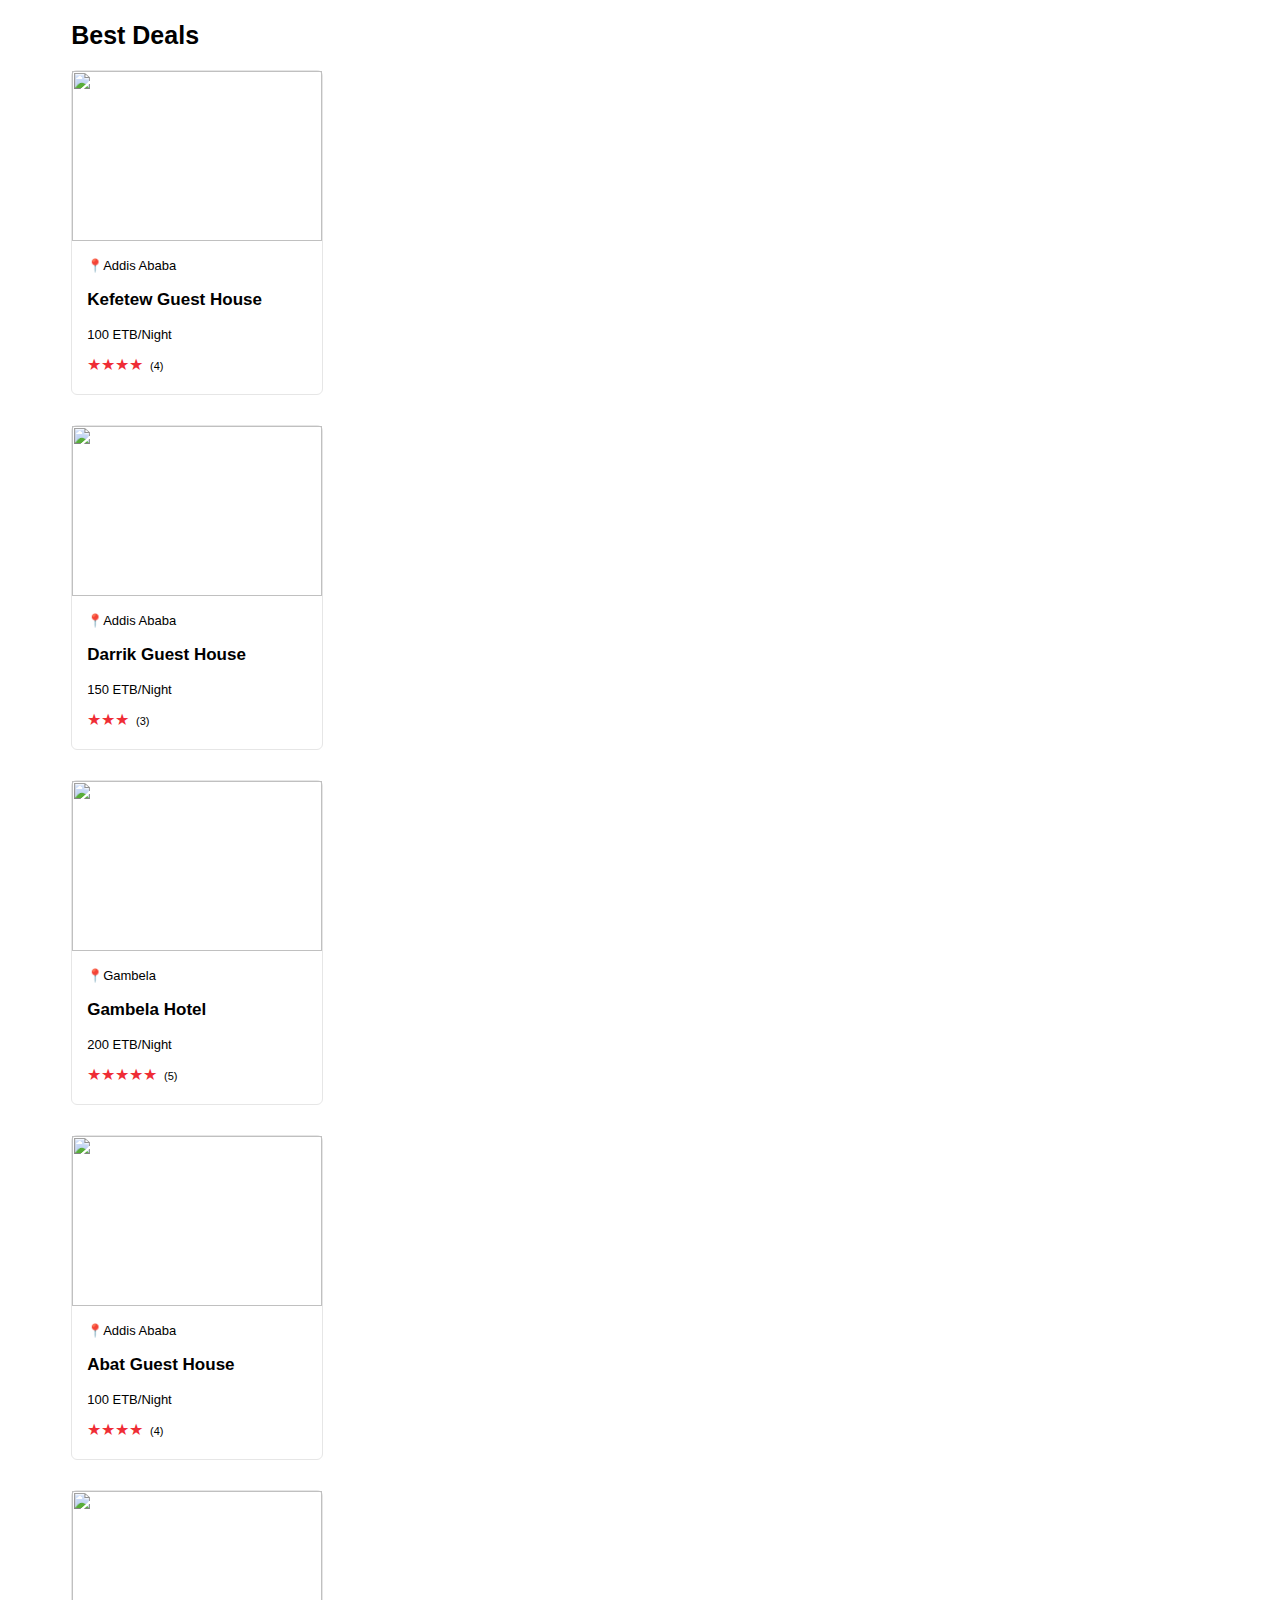
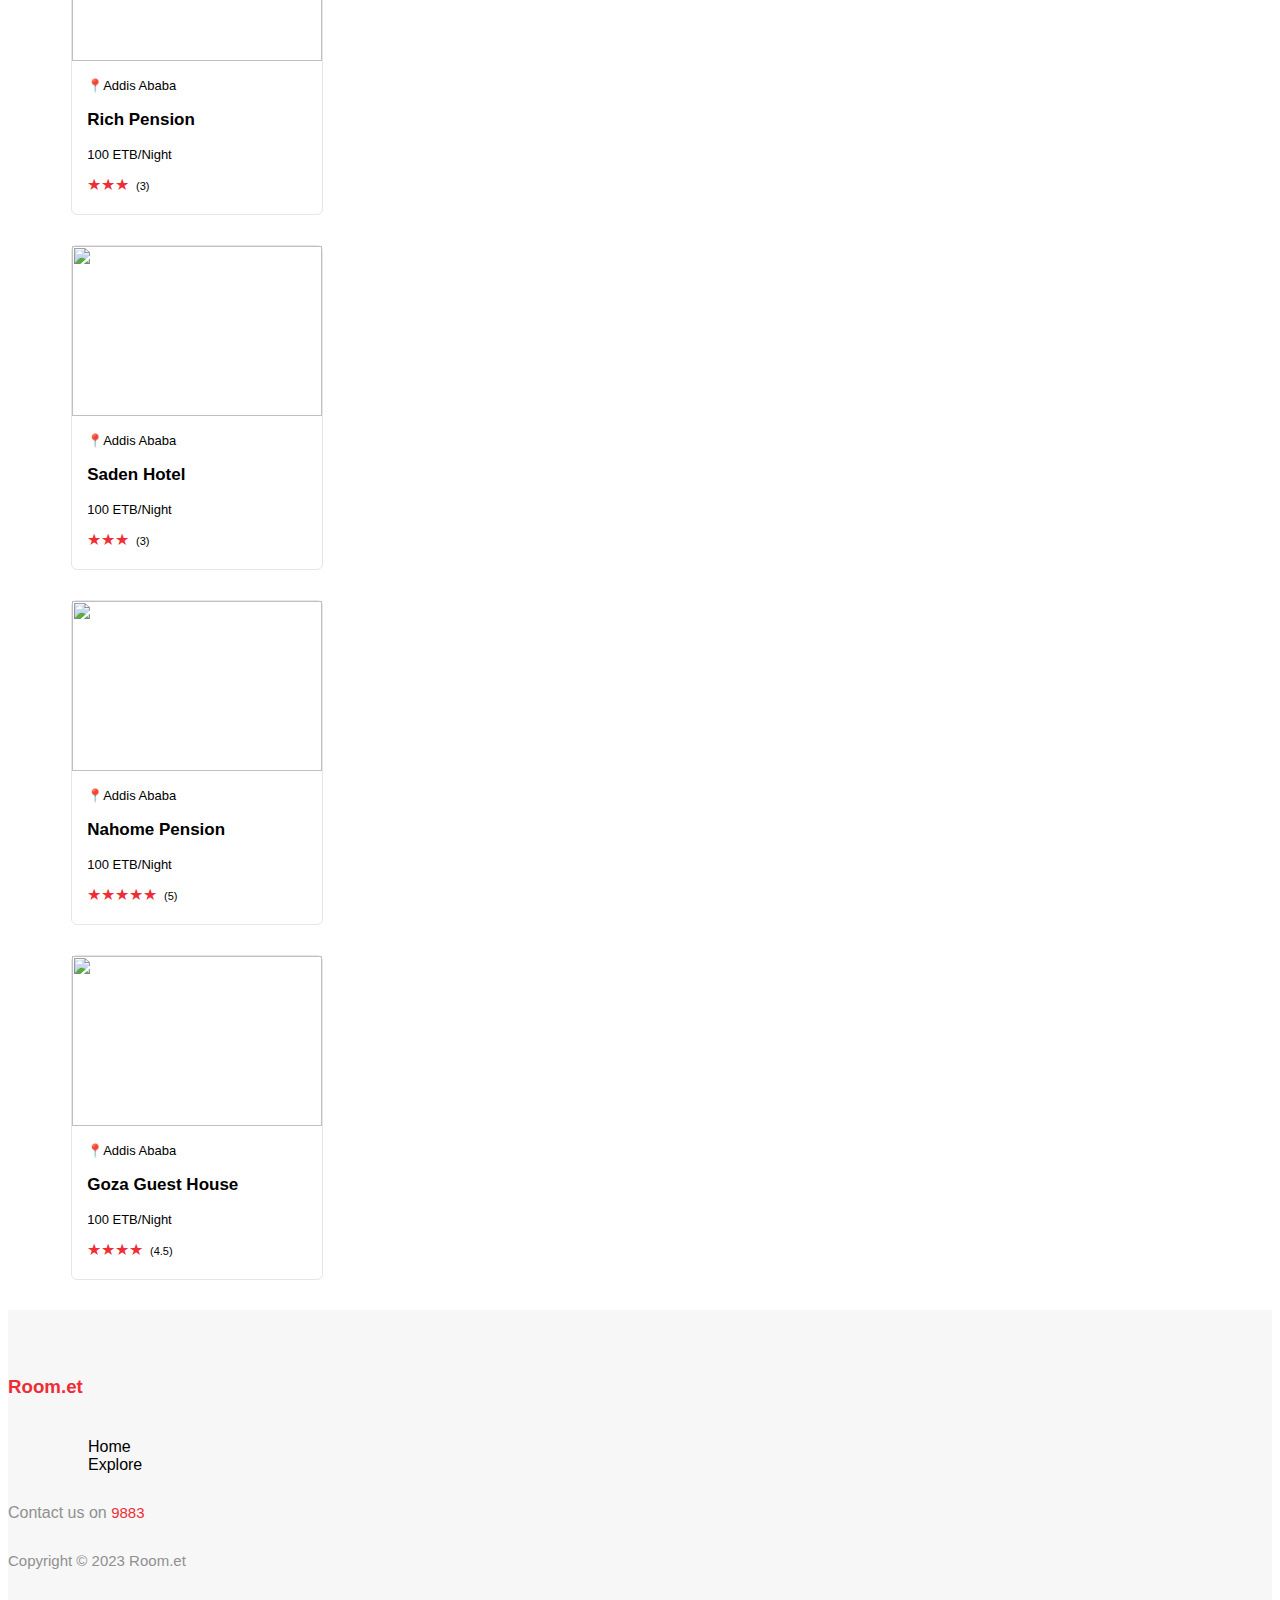
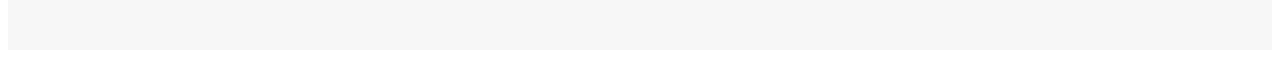
==== index.html @ d90043e8 "First Commit" ====
<!DOCTYPE html>
<html lang="en">
<head>
    <link rel="icon" href="/img/favicon.png" type="image/png" sizes="16x16">
    <meta charset="UTF-8">
    <meta http-equiv="X-UA-Compatible" content="IE=edge">
    <meta name="viewport" content="width=device-width, initial-scale=1.0">
    <title>Room.et</title>
    <link rel="stylesheet" href="../../css/main.css">
    <link rel="stylesheet" href="style.css">
</head>
<body>
    <!-- <div class="main">
        <div class="navbar flex">

        </div>
    </div>

    <main>
        <h2>Welcome to room.et!</h2>
        <p>This is a website where you can find information about rooms in Ethiopia.</p>
        <p>You can search for rooms by location, price, and other criteria.</p>
        <p>Once you've found a room that you're interested in, you can contact the owner to book it.</p>
        <p>We hope you enjoy using room.et!</p>
      </main> -->

      <section>
        <p>Best Deals</p>
        <div class="grid row-2 col-5" id="rooms">
            <!-- <div class="room">
                <div class="room-img">
                    <img src="https://roomet.fra1.digitaloceanspaces.com/4aaf060627a4d9bf8dcdd034a662d891" width="250" height="170">
                </div>
                <div class="room-data">
                    <p>📍ፊጋ አካባቢ ፣ አዲስ አበባ</p>
                    <p><b>Lake View Room</b></p>
                    <p>2060 ETB/Night</p>
                        <div class="rating">
                            <span>⭐</span>
                            <span>⭐</span>
                            <span>⭐</span>
                            <span>⭐</span>
                            <span>⭐</span>
                        </div>
                </div>
            </div>

            <div class="room">
                <div class="room-img">
                    <img src="img/10.jpg" width="250" height="170">
                </div>
                <div class="room-data">
                    <p>📍ፊጋ አካባቢ ፣ አዲስ አበባ</p>
                    <p><b>Lake View Room</b></p>
                    <p>2060 ETB/Night</p>
                        <div class="rating">
                            <span>⭐</span>
                            <span>⭐</span>
                            <span>⭐</span>
                            <span>⭐</span>
                            <span>⭐</span>
                        </div>
                </div>
            </div>
            <div class="room">
                <div class="room-img">
                    <img src="https://roomet.fra1.digitaloceanspaces.com/4aaf060627a4d9bf8dcdd034a662d891" width="250" height="170">
                </div>
                <div class="room-data">
                    <p>📍ፊጋ አካባቢ ፣ አዲስ አበባ</p>
                    <p><b>Lake View Room</b></p>
                    <p>2060 ETB/Night</p>
                        <div class="rating">
                            <span>⭐</span>
                            <span>⭐</span>
                            <span>⭐</span>
                            <span>⭐</span>
                            <span>⭐</span>
                        </div>
                </div>
            </div>

            <div class="room">
                <div class="room-img">
                    <img src="img/10.jpg" width="250" height="170">
                </div>
                <div class="room-data">
                    <p>📍ፊጋ አካባቢ ፣ አዲስ አበባ</p>
                    <p><b>Lake View Room</b></p>
                    <p>2060 ETB/Night</p>
                        <div class="rating">
                            <span>⭐</span>
                            <span>⭐</span>
                            <span>⭐</span>
                            <span>⭐</span>
                            <span>⭐</span>
                        </div>
                </div>
            </div>
            <div class="room">
                <div class="room-img">
                    <img src="https://roomet.fra1.digitaloceanspaces.com/4aaf060627a4d9bf8dcdd034a662d891" width="250" height="170">
                </div>
                <div class="room-data">
                    <p>📍ፊጋ አካባቢ ፣ አዲስ አበባ</p>
                    <p><b>Lake View Room</b></p>
                    <p>2060 ETB/Night</p>
                        <div class="rating">
                            <span>⭐</span>
                            <span>⭐</span>
                            <span>⭐</span>
                            <span>⭐</span>
                            <span>⭐</span>
                        </div>
                </div>
            </div>

            <div class="room">
                <div class="room-img">
                    <img src="img/10.jpg" width="250" height="170">
                </div>
                <div class="room-data">
                    <p>📍ፊጋ አካባቢ ፣ አዲስ አበባ</p>
                    <p><b>Lake View Room</b></p>
                    <p>2060 ETB/Night</p>
                        <div class="rating">
                            <span>⭐</span>
                            <span>⭐</span>
                            <span>⭐</span>
                            <span>⭐</span>
                            <span>⭐</span>
                        </div>
                </div>
            </div>
 -->
        </div>
    </section>

    <footer class="flex flex-center flex-row">
        <h3>Room.et</h3>
        <ul class="flex">
            <li>Home</li>
            <li>Explore</li>
        </ul>
        <p>Contact us on <span>9883</span></p> 
        <p>Copyright &copy; 2023 Room.et</p>
    </footer>

    <script src="main.js"></script>
    
</body>
</html>
---- style.css ----
:root {
    --color-theme : rgb(239, 45, 53);
    font-family: Lato, sans-serif;
}
/* Best Deals Section  */
section {
    margin: 0% 5% 0% 5%;
}
section > :nth-child(1) {
    font-size: 25px;
    line-height: 30px;
    font-weight: 700;
    margin: 20px 0 20px 0;
}
section > :nth-child(2) > .room {
    border: 1px solid #e6e6e6;
    /* border-width: 0px 1px 1px; */
    border-radius: 6px;
    width: fit-content;
    margin-bottom: 30px;
    padding-bottom: 20px;
}
.room-data {
    padding-left: 15px;
}
.room-data > :nth-child(1), .room-data > :nth-child(3) {
    font-size: 13px;
}
.room-data > :nth-child(2) {
    font-size: 17px;
}
.room-data > :nth-child(4) > :nth-child(1) {
    color: var(--color-theme);
}
.room-data > :nth-child(4) > :nth-child(2) {
    font-size: 11px;
    margin-left: 1%;
}
/* Footer Sectopm */
footer {
    background-color: #f7f7f7;
    padding: 47px 0px 66px 0px;
}
footer > :nth-child(1) {
    color : var(--color-theme);
}
footer > :nth-child(2) {
    margin-top: 40px;   
}
footer > :nth-child(2) {
    list-style: none;
}
footer > :nth-child(2) > li {
    margin-left: 40px;
    margin-right: 40px;
}
footer > :nth-child(3) {
    color : #909090;
    margin-top: 30px;
}
footer > :nth-child(3) > span {
    color: var(--color-theme);
    font-size: 15px;
}
footer > :nth-child(4) {
    color : #909090;
    margin-top: 30px;
    font-size: 15px;
}
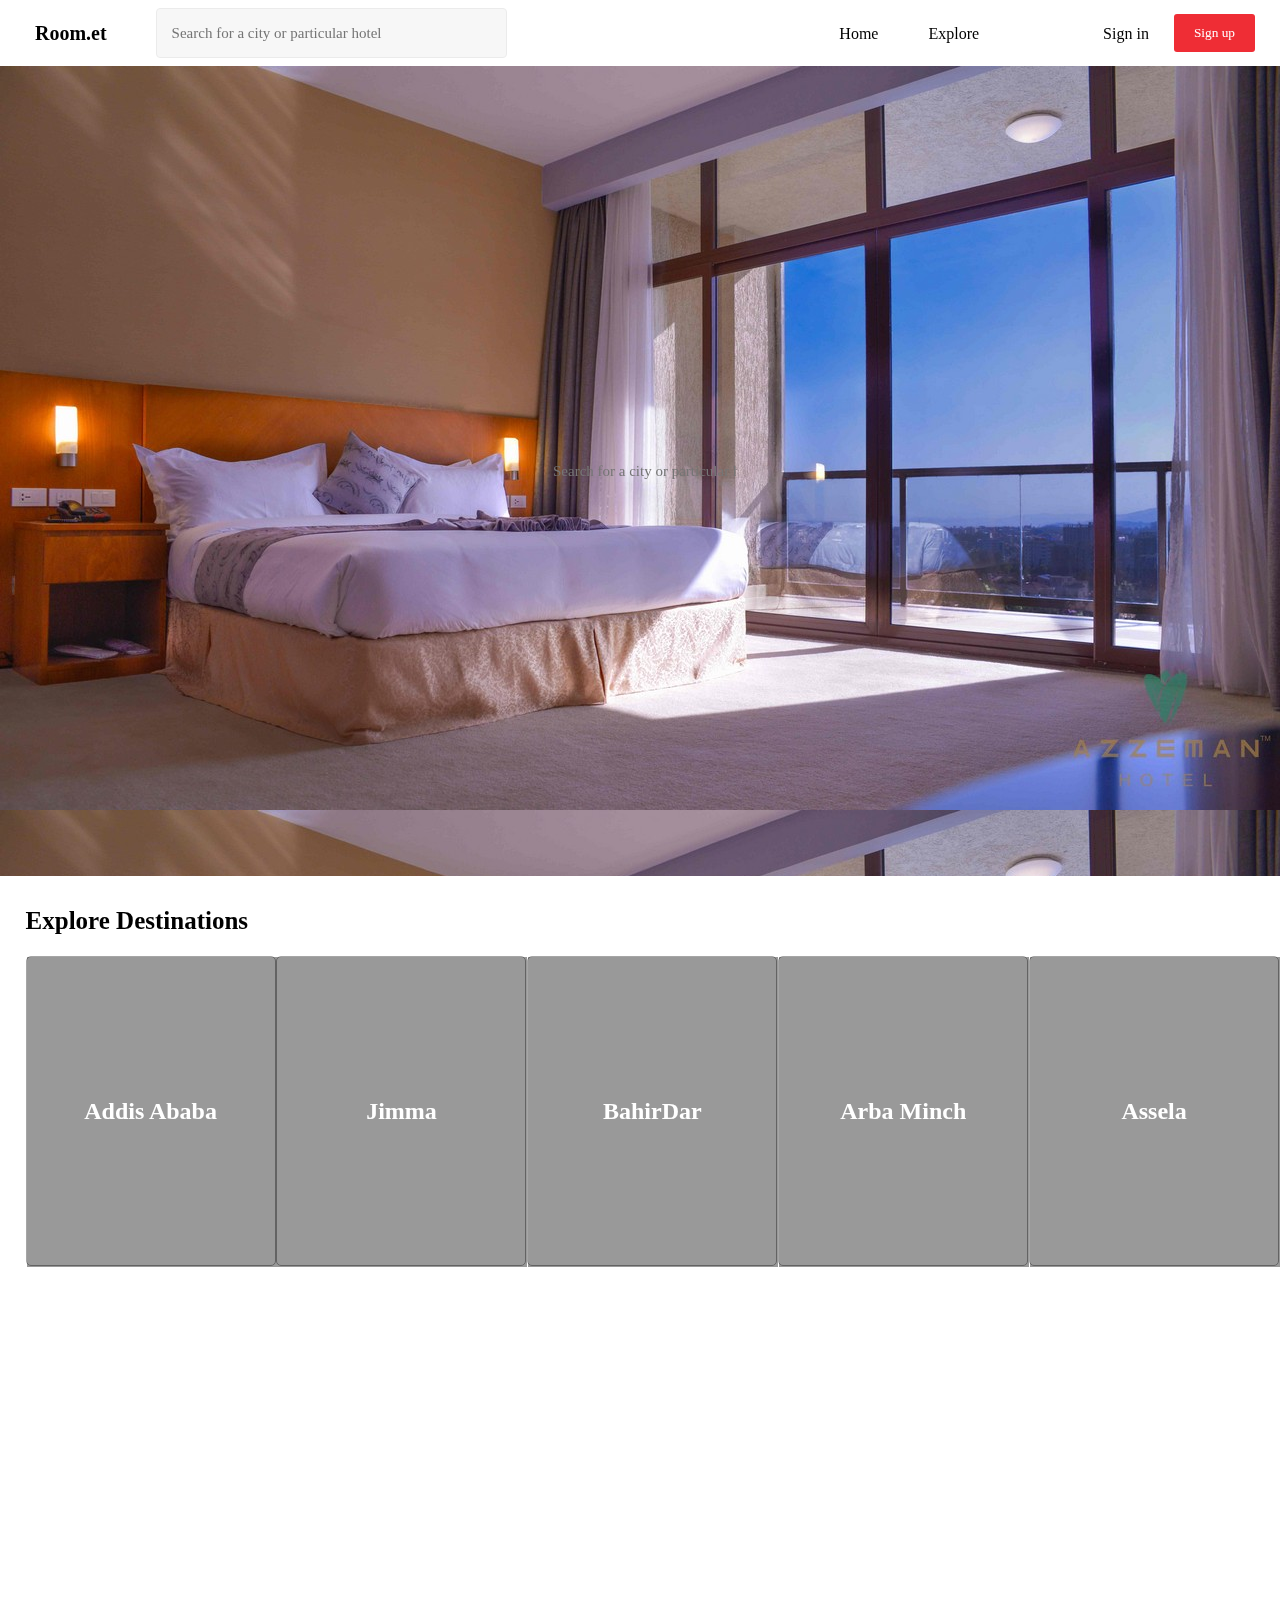
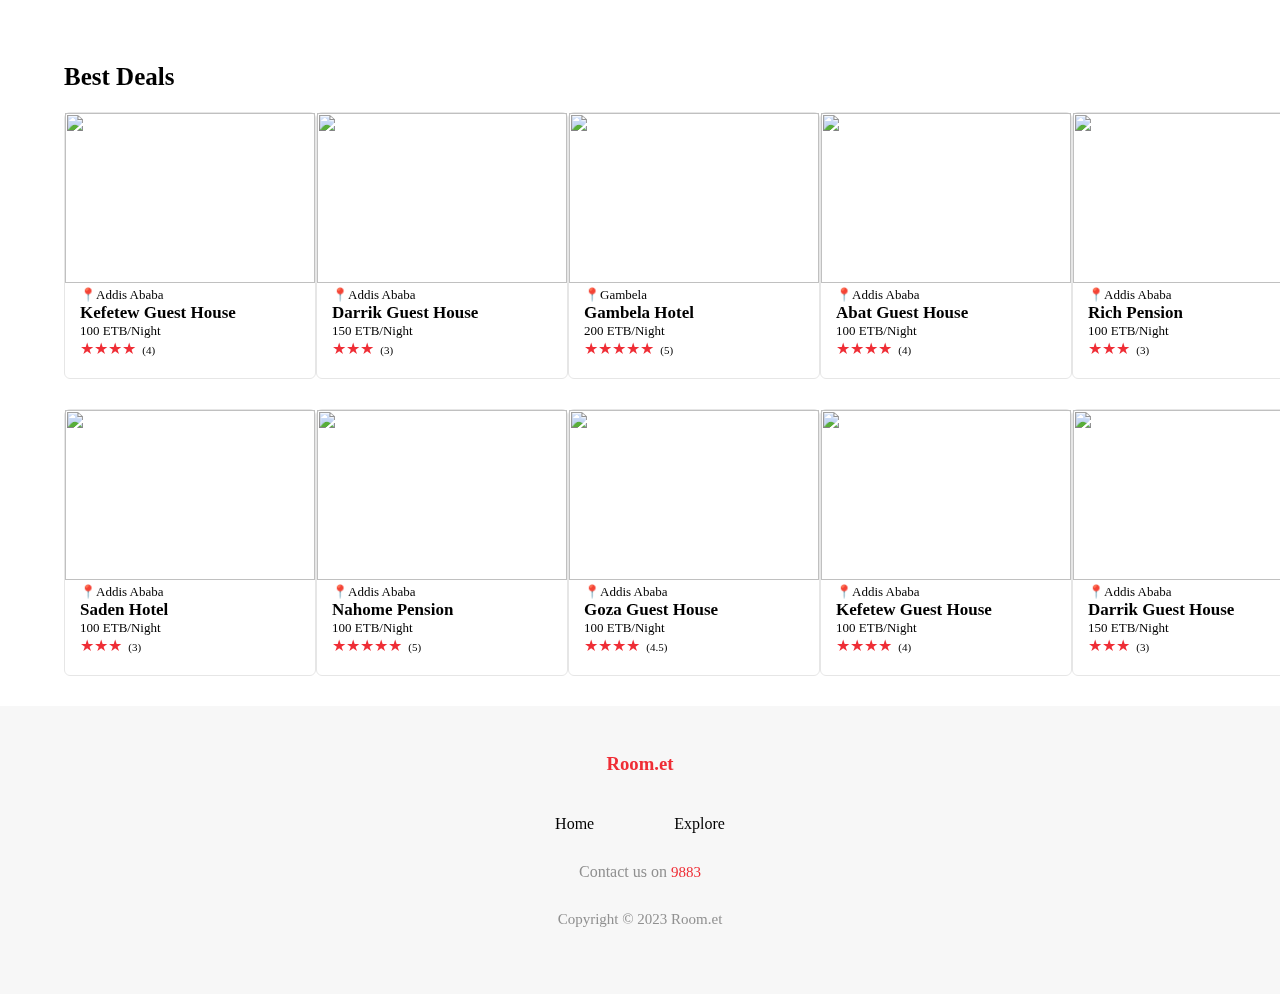
==== commit 15fc8237: "Latest Commit" ====
--- a/index.html
+++ b/index.html
@@ -6,133 +6,31 @@
     <meta http-equiv="X-UA-Compatible" content="IE=edge">
     <meta name="viewport" content="width=device-width, initial-scale=1.0">
     <title>Room.et</title>
-    <link rel="stylesheet" href="../../css/main.css">
-    <link rel="stylesheet" href="style.css">
+    <link rel="stylesheet" href="css/main.css">
+    <link rel="stylesheet" href="css/style.css">
 </head>
 <body>
-    <!-- <div class="main">
-        <div class="navbar flex">
+    <header id="navbar">
+
+    </header>
+
+    <main id="home">
+        <input type="text" placeholder="Search for a city or particular hotel">
+      </main>
+
+    <section id="explore-des">
+        <p>Explore Destinations</p>
+        <div class="grid row-2 col-5" id="destinations">
+            <!-- Destinations are printed here -->
 
         </div>
-    </div>
+    </section>
 
-    <main>
-        <h2>Welcome to room.et!</h2>
-        <p>This is a website where you can find information about rooms in Ethiopia.</p>
-        <p>You can search for rooms by location, price, and other criteria.</p>
-        <p>Once you've found a room that you're interested in, you can contact the owner to book it.</p>
-        <p>We hope you enjoy using room.et!</p>
-      </main> -->
-
-      <section>
+    <section id="best-deals">
         <p>Best Deals</p>
         <div class="grid row-2 col-5" id="rooms">
-            <!-- <div class="room">
-                <div class="room-img">
-                    <img src="https://roomet.fra1.digitaloceanspaces.com/4aaf060627a4d9bf8dcdd034a662d891" width="250" height="170">
-                </div>
-                <div class="room-data">
-                    <p>📍ፊጋ አካባቢ ፣ አዲስ አበባ</p>
-                    <p><b>Lake View Room</b></p>
-                    <p>2060 ETB/Night</p>
-                        <div class="rating">
-                            <span>⭐</span>
-                            <span>⭐</span>
-                            <span>⭐</span>
-                            <span>⭐</span>
-                            <span>⭐</span>
-                        </div>
-                </div>
-            </div>
+            <!-- Rooms are printed here -->
 
-            <div class="room">
-                <div class="room-img">
-                    <img src="img/10.jpg" width="250" height="170">
-                </div>
-                <div class="room-data">
-                    <p>📍ፊጋ አካባቢ ፣ አዲስ አበባ</p>
-                    <p><b>Lake View Room</b></p>
-                    <p>2060 ETB/Night</p>
-                        <div class="rating">
-                            <span>⭐</span>
-                            <span>⭐</span>
-                            <span>⭐</span>
-                            <span>⭐</span>
-                            <span>⭐</span>
-                        </div>
-                </div>
-            </div>
-            <div class="room">
-                <div class="room-img">
-                    <img src="https://roomet.fra1.digitaloceanspaces.com/4aaf060627a4d9bf8dcdd034a662d891" width="250" height="170">
-                </div>
-                <div class="room-data">
-                    <p>📍ፊጋ አካባቢ ፣ አዲስ አበባ</p>
-                    <p><b>Lake View Room</b></p>
-                    <p>2060 ETB/Night</p>
-                        <div class="rating">
-                            <span>⭐</span>
-                            <span>⭐</span>
-                            <span>⭐</span>
-                            <span>⭐</span>
-                            <span>⭐</span>
-                        </div>
-                </div>
-            </div>
-
-            <div class="room">
-                <div class="room-img">
-                    <img src="img/10.jpg" width="250" height="170">
-                </div>
-                <div class="room-data">
-                    <p>📍ፊጋ አካባቢ ፣ አዲስ አበባ</p>
-                    <p><b>Lake View Room</b></p>
-                    <p>2060 ETB/Night</p>
-                        <div class="rating">
-                            <span>⭐</span>
-                            <span>⭐</span>
-                            <span>⭐</span>
-                            <span>⭐</span>
-                            <span>⭐</span>
-                        </div>
-                </div>
-            </div>
-            <div class="room">
-                <div class="room-img">
-                    <img src="https://roomet.fra1.digitaloceanspaces.com/4aaf060627a4d9bf8dcdd034a662d891" width="250" height="170">
-                </div>
-                <div class="room-data">
-                    <p>📍ፊጋ አካባቢ ፣ አዲስ አበባ</p>
-                    <p><b>Lake View Room</b></p>
-                    <p>2060 ETB/Night</p>
-                        <div class="rating">
-                            <span>⭐</span>
-                            <span>⭐</span>
-                            <span>⭐</span>
-                            <span>⭐</span>
-                            <span>⭐</span>
-                        </div>
-                </div>
-            </div>
-
-            <div class="room">
-                <div class="room-img">
-                    <img src="img/10.jpg" width="250" height="170">
-                </div>
-                <div class="room-data">
-                    <p>📍ፊጋ አካባቢ ፣ አዲስ አበባ</p>
-                    <p><b>Lake View Room</b></p>
-                    <p>2060 ETB/Night</p>
-                        <div class="rating">
-                            <span>⭐</span>
-                            <span>⭐</span>
-                            <span>⭐</span>
-                            <span>⭐</span>
-                            <span>⭐</span>
-                        </div>
-                </div>
-            </div>
- -->
         </div>
     </section>
 
@@ -146,7 +44,58 @@
         <p>Copyright &copy; 2023 Room.et</p>
     </footer>
 
-    <script src="main.js"></script>
+    <script src="js/main.js"></script>
+    <script>
+        // get the div with id of destinations
+        const destinationsDiv = document.getElementById("destinations");
+
+        // print the destinations
+        destinations.forEach((destination) => {
+        destinationsDiv.innerHTML += `
+            <div class="destination" style="background-image: url(${destination.image})">
+                <div class="overlay"></div>
+                <h2>${destination.name}</h2>
+            </div>`
+        })
+
+        // get the div with id of rooms
+        const roomsDiv = document.getElementById("rooms");
+
+        // print the rooms
+        rooms.forEach((room) => {
+        roomsDiv.innerHTML += `
+        <div class="room">
+            <div class="room-img">
+                <img src="${room.image}" width="250" height="170" class="img-fit">
+            </div>
+            <div class="room-data">
+                <p>📍${room.location}</p>
+                <p><b>${room.name}</b></p>
+                <p>${room.price} ETB/Night</p>
+                    <div class="rating">
+                        <span>${"★".repeat(room.rating)}</span>
+                        <span>(${room.rating})</span>
+                        </div>
+            </div>
+        </div>`
+
+        // append the room to the rooms div
+        // roomsDiv.appendChild(roomsDiv);
+        })
+
+// scroll change navbar color
+window.addEventListener("scroll", () => {
+        if (window.scrollY > 600) {
+            navbar.style.backgroundColor = "white";
+            navbar.style.color = "red";
+        }
+        else {
+            navbar.style.backgroundColor = "transparent";
+            navbar.style.color = "white";
+            navbar.style.position = "fixed";
+        }
+    })
+    </script>
     
 </body>
-</html>+</html>
--- a/css/main.css
+++ b/css/main.css
@@ -0,0 +1,253 @@
+:root {
+    --color-blue: #063970;
+    --color-black: #121212;
+    --color-white: #FFFFFF;
+    --color-red: #dc3545;
+    --color-green: #28a745;
+    --transition-100: 100ms ease-in-out; 
+    --transition-200: 200ms ease-in-out; 
+    --transition-300: 300ms ease-in-out; 
+    --rotate-360: rotate(360deg);
+}
+* {
+    margin: 0;
+    padding: 0;
+    box-sizing: border-box;
+    font-family: Poppins;
+}
+a, a:link, a:visited, a:active {
+    text-decoration: none;
+    color: inherit;
+}
+/* h1, h2, h3, h4, h5, h6 {
+    padding: 10px;
+} */
+/* Text Align  */
+.center {
+    text-align: center;
+}
+.right {
+    text-align: right;
+}
+.left {
+    text-align: left;
+}
+/* Display Flex */
+.flex {
+    display: flex;
+    align-items: center;
+}
+.flex-start {
+    justify-content: start;
+}
+.flex-center {
+    justify-content: center;
+}
+.flex-end {
+    justify-content: end;
+}
+.flex-space-even {
+    justify-content: space-between;
+}
+.flex-row {
+    flex-direction: column;
+}
+.flex-wrap {
+    flex-wrap: wrap;
+}
+/* Display Grid  */
+.grid {
+    display: grid;
+    word-wrap: break-word;
+}
+.grid-center {
+    justify-content: center;
+}
+.col-2 {
+    grid-template-columns: repeat(2,1fr);
+}
+.col-3 {
+    grid-template-columns: repeat(3,1fr);
+}
+.col-4 {
+    grid-template-columns: repeat(4,1fr);
+}
+.col-5 {
+    grid-template-columns: repeat(5,1fr);
+}
+.row-2 {
+    grid-template-rows: repeat(2, 1fr);
+}
+.row-3 {
+    grid-template-rows: repeat(3, 1fr);
+}
+.row-4 {
+    grid-template-rows: repeat(4, 1fr);
+}
+.col-span-2 {
+    grid-column: span 2;
+}
+.col-span-3 {
+    grid-column: span 3;
+}
+.col-span-4 {
+    grid-column: span 4;
+}
+.col-span-5 {
+    grid-column: span 5;
+}
+.row-span-2 {
+    grid-row: span 2;
+}
+.row-span-3 {
+    grid-row: span 3;
+}
+.row-span-4 {
+    grid-row: span 4;
+}
+.row-span-5 {
+    grid-row: span 5;
+}
+/* Button Styles */
+.btn {
+    border: 1px solid;
+    /* border-color: inherit; */
+    padding: 0.4rem 1.2rem;
+    margin: 0.5rem;
+    font-weight: 500;
+}
+.btn-s {
+    font-size: 0.8rem;
+    padding: 0.3rem 0.9rem;
+}
+.btn-l {
+    font-size: 1.1rem;
+    padding: 0.6rem 1.4rem;
+}
+.btn-block {
+   width: 100%;
+}
+.btn:hover {
+    border-color: inherit;
+    background-color: inherit;
+    color: inherit;
+    transition: 300ms ease-in-out;
+}
+/* Border Style  */
+.round {
+    border-radius: 20px;
+}
+.rounder {
+    border-radius: 100px;
+}
+/* Input Styles */
+input {
+    /* border-color: var(--color-blue);
+    color: var(--color-black); */
+    padding: 0.35rem 1.8rem;
+    margin: 0.5rem;
+    border-radius: 20px;
+}
+/* Select Styles  */
+select, option {
+    padding: 0.35rem 1rem;
+    margin: 0.5rem;
+    border-radius: 20px;
+    /* width: 100%; */
+    border: 1px solid;
+    border-color: inherit;
+}
+select {
+    appearance: none;
+    -moz-appearance: none;
+    -webkit-appearance: none;
+}
+
+/* Textarea Styles */
+.input-select {
+    border-radius: 10px;
+}
+
+/* Backgrounds */
+.bg-black {
+    background-color: var(--color-black);
+    color: var(--color-white);
+    border-color: var(--color-white);
+}
+.bg-blue {
+    background-color: var(--color-blue);
+    color: var(--color-white);
+    border-color: var(--color-white);
+}
+.bg-white {
+    background-color: var(--color-white);
+    color: var(--color-black);
+    border-color: var(--color-white);
+}
+.bg-red {
+    background-color: var(--color-red);
+    color: var(--color-white);
+    border-color: var(--color-white);
+}
+.bg-green {
+    background-color: var(--color-green);
+    color: var(--color-white);
+    border-color: var(--color-white);
+}
+/* Icons */
+i {
+    margin: 0rem 0.3rem;
+}
+/* Cards */
+.card {
+    display: flex;
+    flex-direction: column;
+    justify-content: center;
+    margin: 1rem 1rem;
+    border-color: inherit;
+    padding: 1rem;
+}
+.card > .card-icon {
+    margin-top: 0.3rem;
+}
+.card > .card-title {
+    margin-top: 1rem;
+}
+.card > .card-data {
+    margin-top: 0.1rem;
+}
+/* Border */
+.border {
+    border: 1px solid;
+    border-color: inherit;
+}
+
+/* Images Styles */
+.img-circle {
+    border-radius: 50%;
+}
+.img-small {
+    width: 100px;
+    height: 100px;
+}
+.img-min {
+    width: 250px;
+    height:250px;
+}
+.img-fit {
+    object-fit:cover;
+}
+/* Underline */
+.underline {
+    text-decoration: underline;
+}
+/* Table */
+.table {
+    margin-top: 2%;
+    border-collapse: collapse;
+    width: 100%;
+}
+.table td, .table th {
+    border: 1px solid;
+    padding: 0.5rem;
+}
--- a/css/style.css
+++ b/css/style.css
@@ -0,0 +1,276 @@
+:root {
+    --color-theme : rgb(239, 45, 53);
+    font-family: Lato, sans-serif;
+}
+/* Header Section */
+header  {
+    width: 100%;
+    transition: 300ms ease-in-out;
+}
+nav {
+    display: flex;
+    justify-content: space-between;
+    align-items: center;
+    padding: 0 25px;
+}
+nav > :nth-child(1) > h3 {
+    font-size: 20px;
+    font-weight: 600;
+    margin: 0px 0px 0px 10px;;
+}
+nav > :nth-child(1) > input {
+    font-size: 15px;
+    font-weight: 500;
+    padding-left: 15px;
+    padding-right: 30px;
+    border-radius: 4px;
+    color: rgb(44, 44, 44);
+    border: 1px solid rgb(235, 235, 235);
+    background-color: rgb(247, 247, 247);
+    height: 50px;
+    overflow: hidden;
+    text-overflow: ellipsis;
+    margin-left: 10%;
+    width: 400px;
+}
+nav > :nth-child(2) > ul > li {
+    list-style: none;
+    margin-top: 1%; 
+}
+nav > :nth-child(2) > :nth-child(2) {
+    margin-left: 74px;
+}
+nav > :nth-child(2) > ul > li > a {
+    margin-left: 50px;
+}
+nav > :nth-child(2) > ul > li > a:hover {
+    text-decoration: underline;
+    text-decoration-color: var(--color-theme);
+    text-decoration-thickness: 2px;
+    text-underline-offset: 2px;
+    transition: 300ms ease-in-out;
+}
+nav > :nth-child(2) button {
+    background-color: var(--color-theme);
+    color: white;
+    border: none;
+    border-radius: 3px;
+    line-height: 18px;
+    padding: 10px 20px 10px 20px;
+    margin-left: 25px;
+}
+/* Main Section */ 
+#home {
+    background-image: url("../img/10.jpg");
+    width: 100%;
+    height: 90vh;
+    display: grid;
+    place-content: center;
+}
+#home > input {
+    border: 0px;
+    font-size: 15px;
+    font-weight: 400;
+    border-radius: 0px;
+    height: 60px;
+    padding: 0px 30px 0px 40px;
+    background: transparent;
+    color: rgb(44, 44, 44);
+}
+/* Explore Des */
+#explore-des {
+    padding: 10px 0px 66px 0px;
+    margin: 0% 0% 0% 2%;
+}
+#explore-des > :nth-child(1) {
+    font-size: 25px;
+    line-height: 30px;
+    font-weight: 700;
+    margin: 20px 0 20px 0;
+}
+.destination {
+    border: 1px solid #a6a6a6;
+    border-radius: 5px;
+    display: grid;
+    place-content: center;
+    height: 310px;
+    width: 250px;
+    background-position: center;
+    background-size: cover;
+}
+.destination > h2 {
+    /* overlay text on div and center it*/
+    color: white;
+    /* blend mode background is black */
+    mix-blend-mode:lighten;
+}
+.overlay {
+    background-color: black;
+    opacity: 0.4;
+    height: 310px;
+    width: 250px;
+    position: absolute;
+}
+/* Explore Section */
+#explore {
+    padding: 10px 0px 66px 0px;
+    margin: 0% 0% 0% 2%;
+}
+#explore-rooms {
+    margin-top: 2%;
+}
+#explore > .buttons > button {
+    height: 38px;
+    font-size: 15px;
+    border-radius: 3px;
+    color: rgb(44, 44, 44);
+    border: 1px solid white;
+    padding: 0px 20px 0px 20px;
+}
+/* Sign In  */
+#sign {
+    display: grid;
+    grid-template-columns: 43% 57%;
+}
+.sign {
+    padding: 130px;
+}
+.sign > :nth-child(1) {
+    font-size: 18px;
+    margin-bottom: 40px;
+    font-weight: 600;
+    color: var(--color-theme);
+}
+.sign > :nth-child(2) {
+    font-size: 30px;
+    font-weight: 600;
+    margin-bottom: 10px;
+}
+.sign > :nth-child(3) {
+    font-size: 15px;
+    font-weight: 400;
+    margin-bottom: 40px;
+}
+.sign > :nth-child(4) {
+    font-size: 15px;
+    font-weight: 600;
+    margin-bottom: 10px;
+}
+.sign > form > .phone {
+    font-size: 14px;
+    letter-spacing: 0.01rem;
+    margin-left: 0px;
+    border: 1px solid #909090;
+    border-radius: 5px;
+    line-height: 25px;
+    height: 35px;
+    width: 390px;
+    height: 45px;
+}
+.sign > form > :nth-child(5) {
+    margin-top: 30px;
+}
+.sign > form > button {
+    margin-top: 10%;
+    background-color: var(--color-theme);
+    color: white;
+    border: none;
+    border-radius: 3px;
+    line-height: 18px;
+    padding: 10px 20px 10px 20px;
+    width: 100%;
+    height: 57px;
+    font-size: 17px;
+}
+.sign > :nth-child(5) {
+    margin-top: 10%;
+}
+.sign > :nth-child(6) {
+    margin-top: 10%;
+}
+.sign > :nth-child(6) > a {
+    color: var(--color-theme);
+    text-decoration: none;
+    font-size: 15px;
+    font-weight: 600;
+}
+
+.sign-img {
+    position: sticky;
+    top: 0px;
+    height: 100vh;
+    background-image: url("../img/loginIntro.jpg");
+    background-position: center;
+    background-repeat: no-repeat;
+    background-size: cover;
+}
+.sign-img > img {
+    object-fit: cover;
+}
+/* Sign Up Section */
+
+/* Best Deals Section  */
+#best-deals {
+    margin: 0% 5% 0% 5%;
+}
+#best-deals > :nth-child(1) {
+    font-size: 25px;
+    line-height: 30px;
+    font-weight: 700;
+    margin: 20px 0 20px 0;
+}
+#best-deals > :nth-child(2) > .room {
+    border: 1px solid #e6e6e6;
+    /* border-width: 0px 1px 1px; */
+    border-radius: 6px;
+    width: fit-content;
+    margin-bottom: 30px;
+    padding-bottom: 20px;
+}
+.room-data {
+    padding-left: 15px;
+}
+.room-data > :nth-child(1), .room-data > :nth-child(3) {
+    font-size: 13px;
+}
+.room-data > :nth-child(2) {
+    font-size: 17px;
+}
+.room-data > :nth-child(4) > :nth-child(1) {
+    color: var(--color-theme);
+}
+.room-data > :nth-child(4) > :nth-child(2) {
+    font-size: 11px;
+    margin-left: 1%;
+}
+/* Footer Sectopm */
+footer {
+    background-color: #f7f7f7;
+    padding: 47px 0px 66px 0px;
+}
+footer > :nth-child(1) {
+    color : var(--color-theme);
+}
+footer > :nth-child(2) {
+    margin-top: 40px;   
+}
+footer > :nth-child(2) {
+    list-style: none;
+}
+footer > :nth-child(2) > li {
+    margin-left: 40px;
+    margin-right: 40px;
+}
+footer > :nth-child(3) {
+    color : #909090;
+    margin-top: 30px;
+}
+footer > :nth-child(3) > span {
+    color: var(--color-theme);
+    font-size: 15px;
+}
+footer > :nth-child(4) {
+    color : #909090;
+    margin-top: 30px;
+    font-size: 15px;
+}
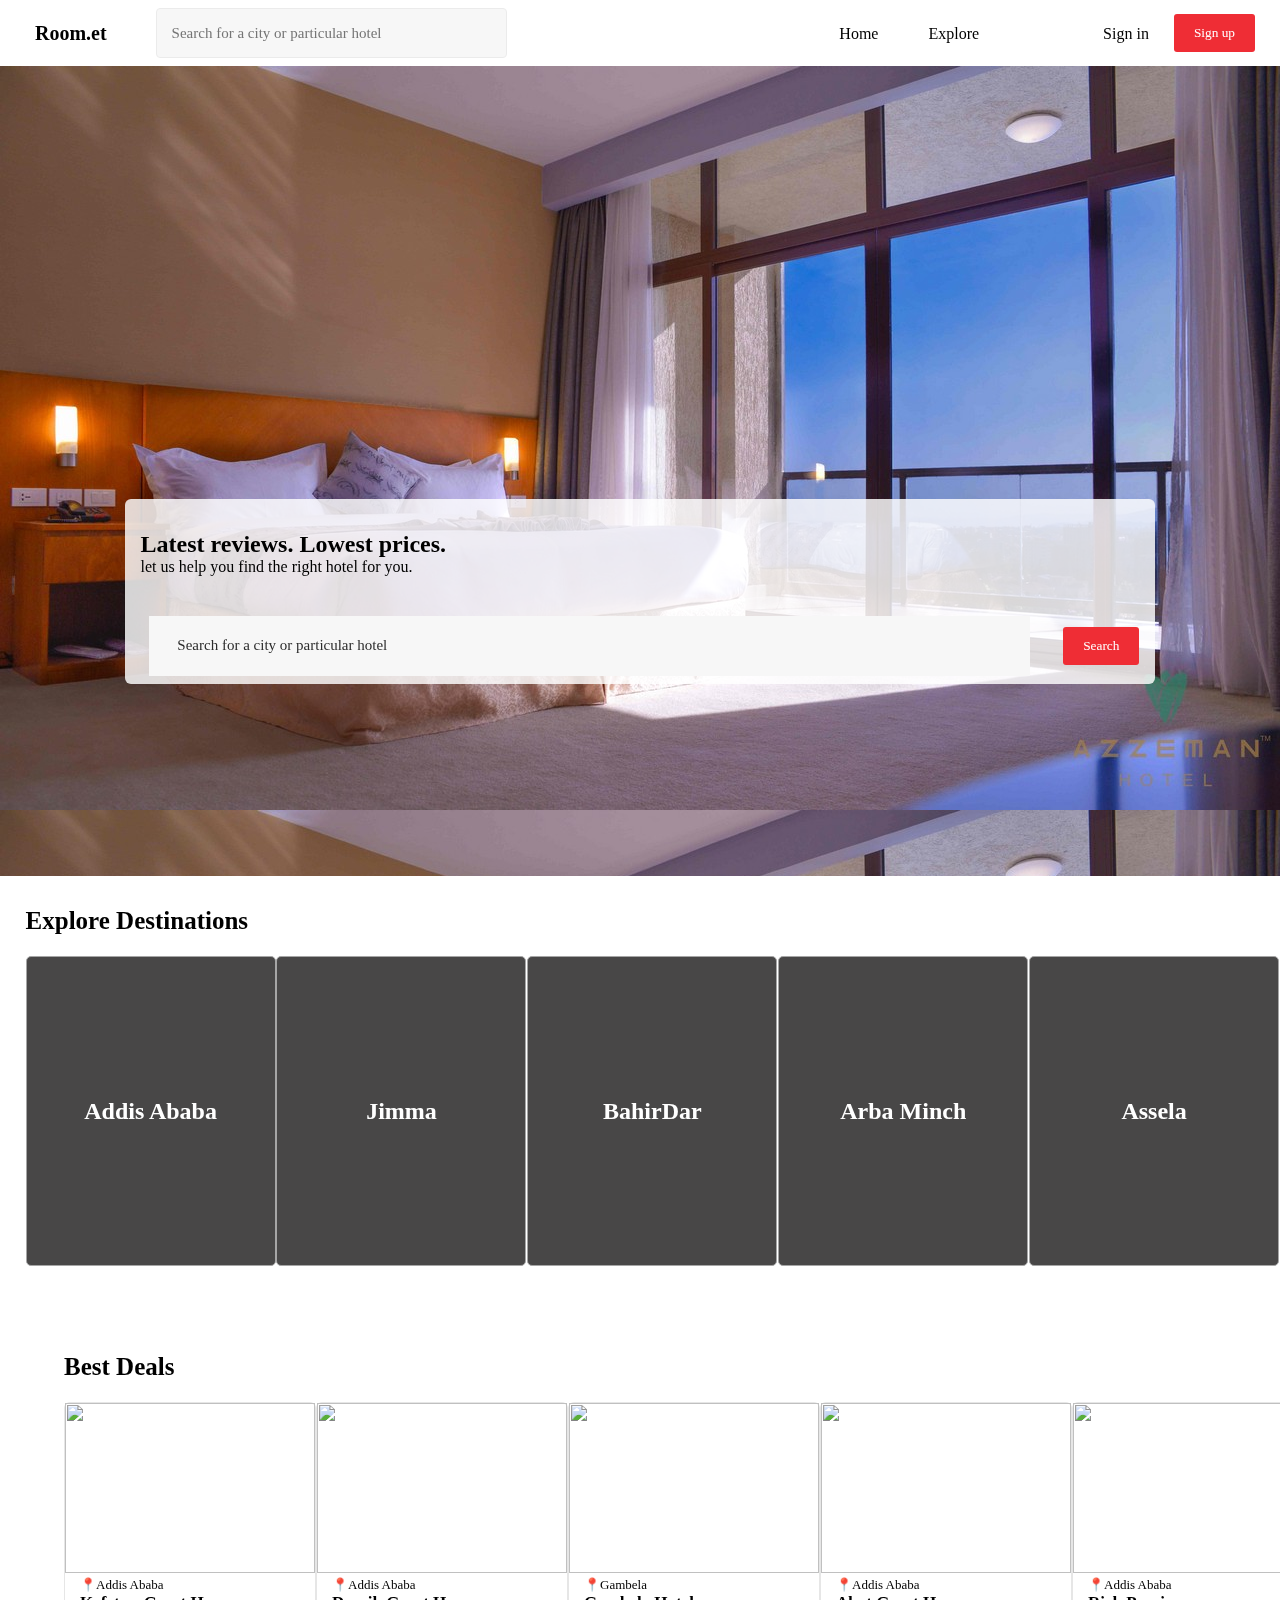
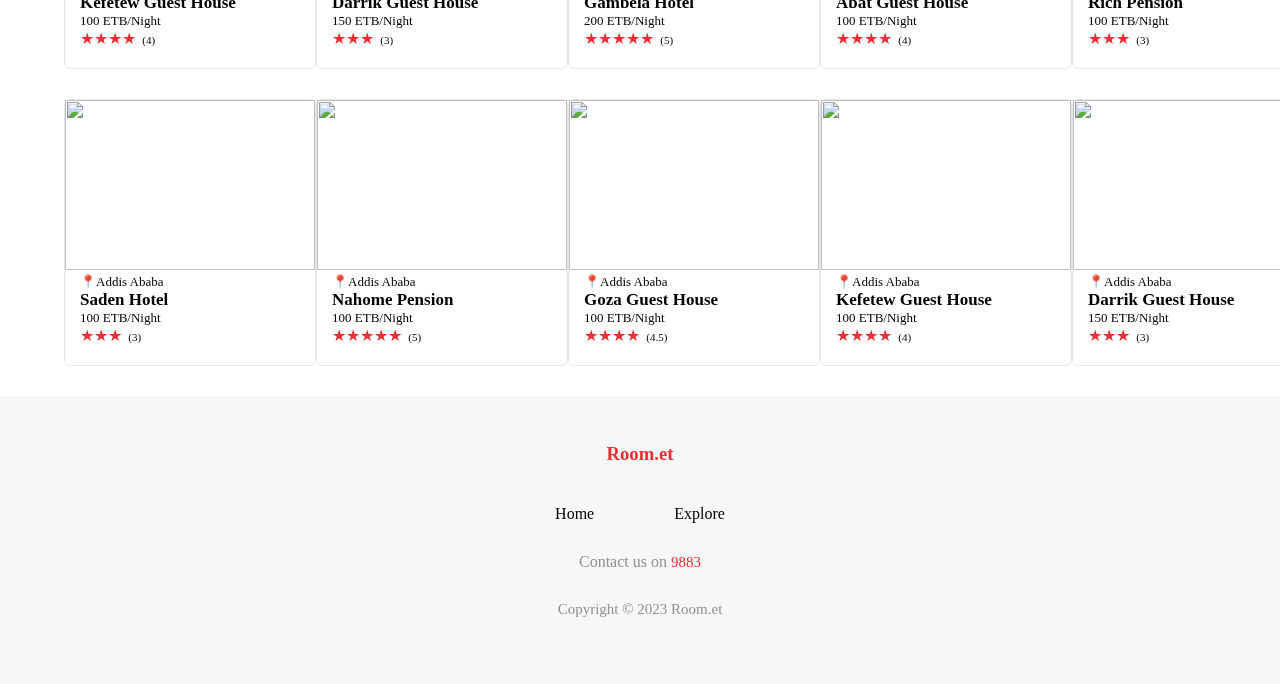
==== commit 50b65c36: "Final Commit" ====
--- a/index.html
+++ b/index.html
@@ -14,15 +14,23 @@
 
     </header>
 
-    <main id="home">
-        <input type="text" placeholder="Search for a city or particular hotel">
+    <main id="home" class="grid grid-center">
+        <div class="searchbox">
+            <h2>Latest reviews. Lowest prices.</h2>
+            <p>let us help you find the right hotel for you.</p>
+            <div class="flex">
+                <input type="text" placeholder="Search for a city or particular hotel">
+                <button>Search</button>
+            </div>
+        </div>
       </main>
 
     <section id="explore-des">
         <p>Explore Destinations</p>
-        <div class="grid row-2 col-5" id="destinations">
+        <div class="grid row-1 col-5" id="destinations">
             <!-- Destinations are printed here -->
 
+            
         </div>
     </section>
 
@@ -53,7 +61,7 @@
         destinations.forEach((destination) => {
         destinationsDiv.innerHTML += `
             <div class="destination" style="background-image: url(${destination.image})">
-                <div class="overlay"></div>
+
                 <h2>${destination.name}</h2>
             </div>`
         })
--- a/css/style.css
+++ b/css/style.css
@@ -67,15 +67,50 @@
     display: grid;
     place-content: center;
 }
-#home > input {
+.searchbox {
+    border-radius: 6px;
+    /* background: transparent; */
+    background-color: rgba(255, 255, 255, 0.82);;
+    margin: 15rem 40rem 0px 0rem;
+    width: 100%;
+}
+.searchbox > :nth-child(1) {
+    margin-top: 2rem;
+    padding-left: 1rem;
+}
+.searchbox > :nth-child(2) {
+    padding-left: 1rem;
+}
+.searchbox > :nth-child(3) {
+    margin-top: 2rem;
+    /* padding 1rem on left and right */
+    padding: 0rem 1rem 0rem 1rem;
+}
+#home .searchbox > div > input {
     border: 0px;
     font-size: 15px;
     font-weight: 400;
     border-radius: 0px;
     height: 60px;
-    padding: 0px 30px 0px 40px;
-    background: transparent;
+    /* padding: 0px 30px 0px 40px; */
+    width: 100%;
+    background: #f7f7f7;
     color: rgb(44, 44, 44);
+}
+#home .searchbox > div > input::placeholder {
+    color: rgb(44, 44, 44);
+}
+#home .searchbox > div  > input:focus {
+    outline: none;
+}
+#home .searchbox > div > button {
+    background-color: var(--color-theme);
+    color: white;
+    border: none;
+    border-radius: 3px;
+    line-height: 18px;
+    padding: 10px 20px 10px 20px;
+    margin-left: 25px;
 }
 /* Explore Des */
 #explore-des {
@@ -97,24 +132,18 @@
     width: 250px;
     background-position: center;
     background-size: cover;
+    background-color: #484747;
+    background-blend-mode: overlay;
 }
 .destination > h2 {
-    /* overlay text on div and center it*/
     color: white;
-    /* blend mode background is black */
     mix-blend-mode:lighten;
 }
-.overlay {
-    background-color: black;
-    opacity: 0.4;
-    height: 310px;
-    width: 250px;
-    position: absolute;
-}
+
 /* Explore Section */
 #explore {
-    padding: 10px 0px 66px 0px;
-    margin: 0% 0% 0% 2%;
+    padding: 0x 0px 66px 0px;
+    margin: 0% 0% 3% 2%;
 }
 #explore-rooms {
     margin-top: 2%;
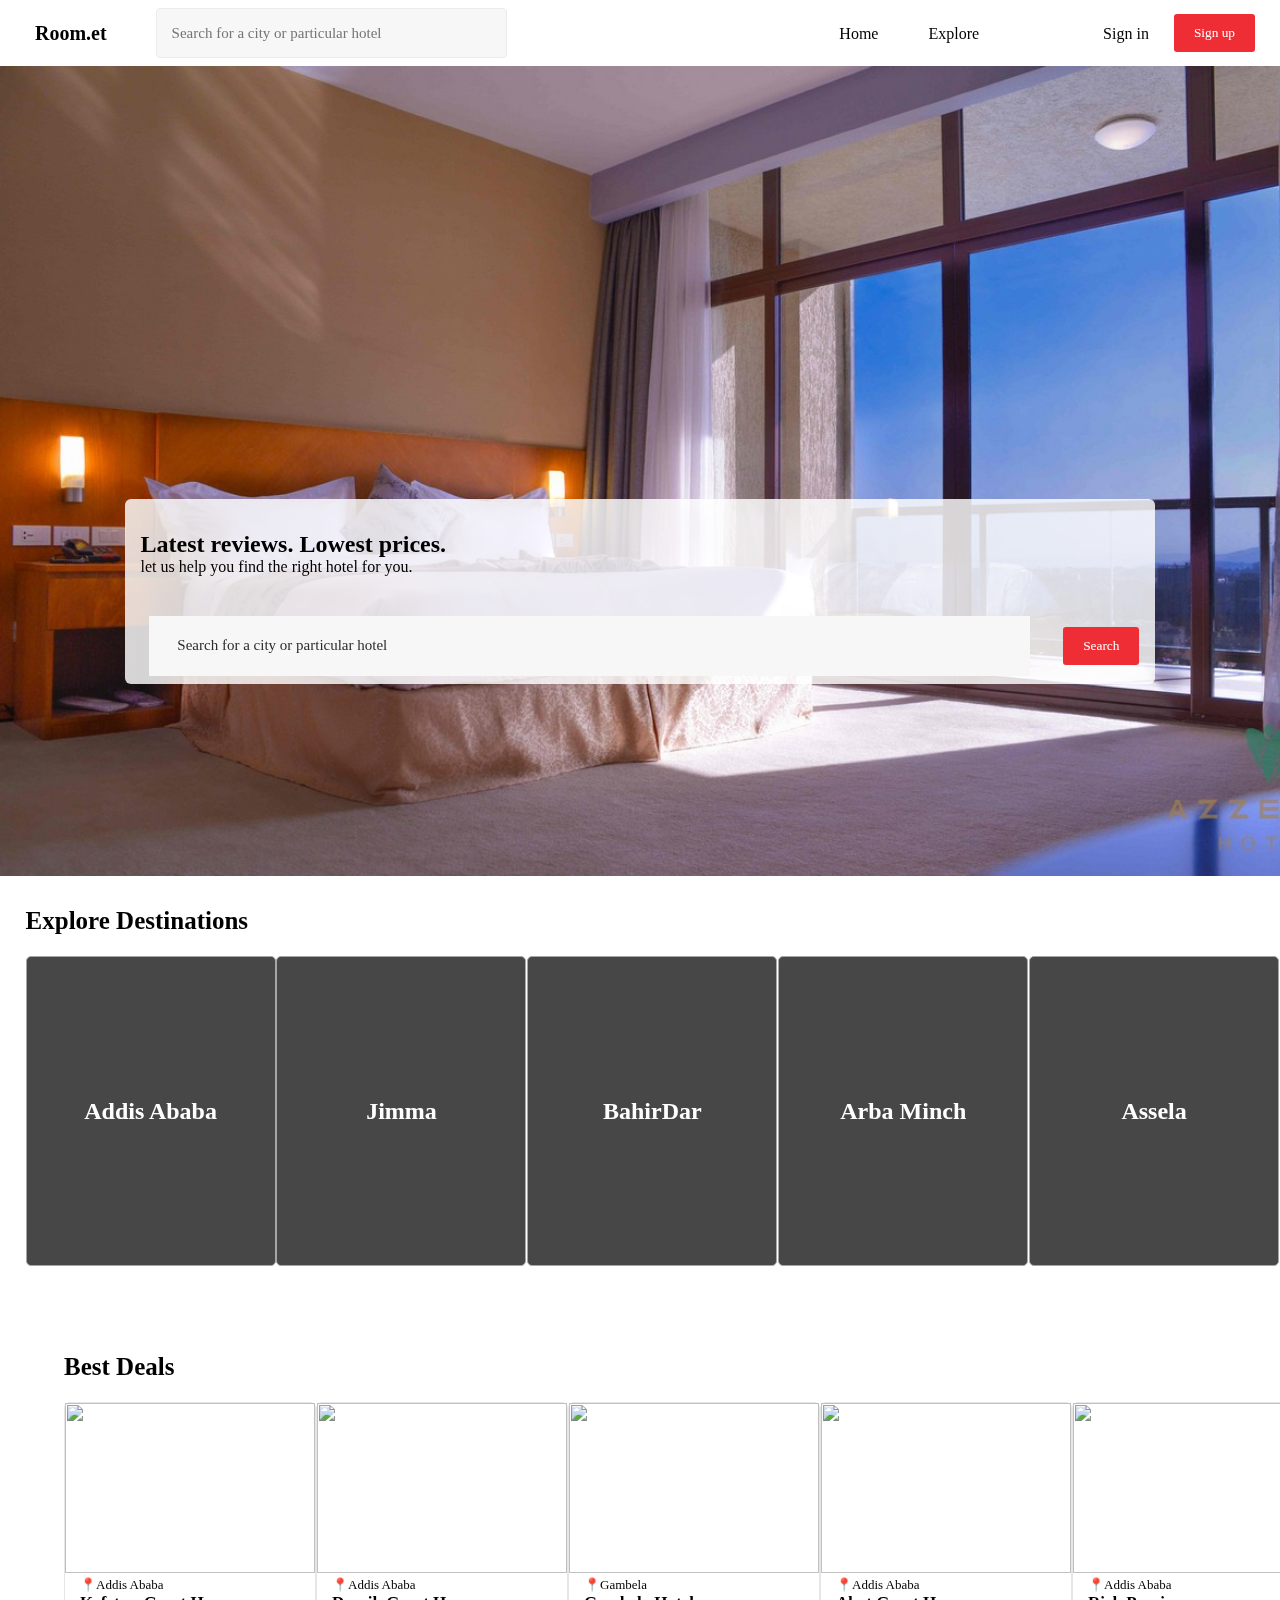
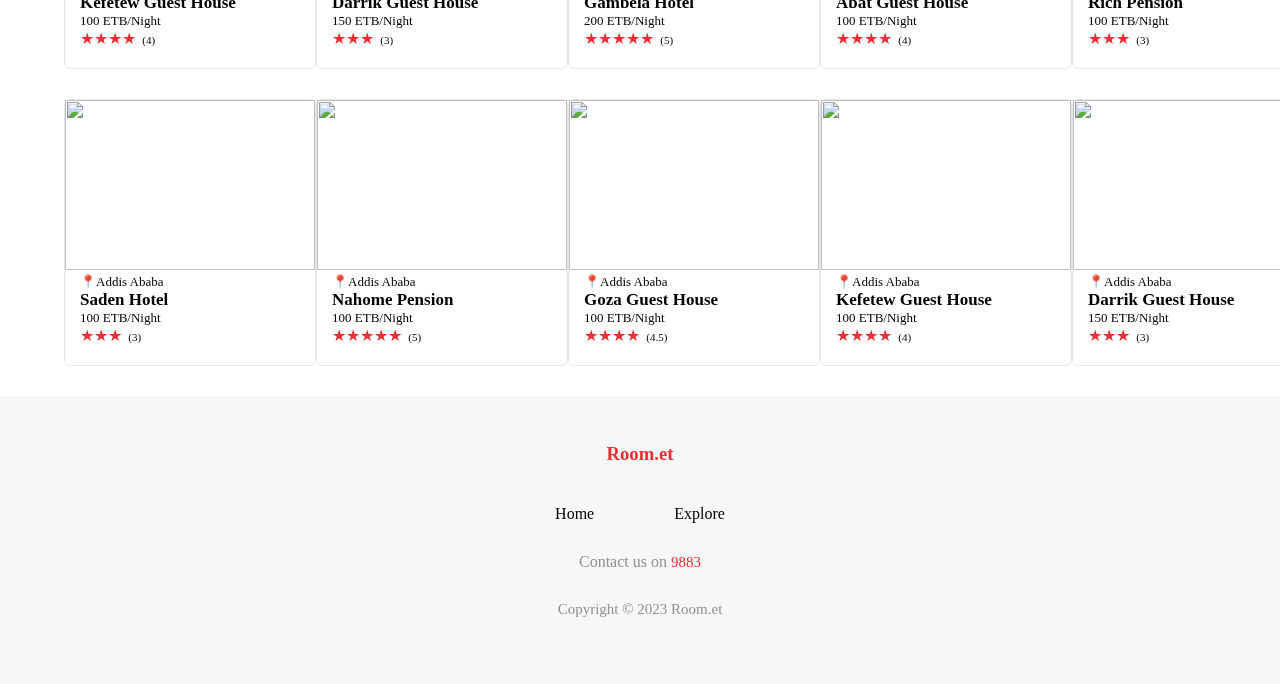
==== commit bb4de231: "Final Commit" ====
--- a/index.html
+++ b/index.html
@@ -60,7 +60,7 @@
         // print the destinations
         destinations.forEach((destination) => {
         destinationsDiv.innerHTML += `
-            <div class="destination" style="background-image: url(${destination.image})">
+            <div class="destination grid grid-center" style="background-image: url(${destination.image})">
 
                 <h2>${destination.name}</h2>
             </div>`
--- a/css/main.css
+++ b/css/main.css
@@ -1,14 +1,3 @@
-:root {
-    --color-blue: #063970;
-    --color-black: #121212;
-    --color-white: #FFFFFF;
-    --color-red: #dc3545;
-    --color-green: #28a745;
-    --transition-100: 100ms ease-in-out; 
-    --transition-200: 200ms ease-in-out; 
-    --transition-300: 300ms ease-in-out; 
-    --rotate-360: rotate(360deg);
-}
 * {
     margin: 0;
     padding: 0;
@@ -19,20 +8,9 @@
     text-decoration: none;
     color: inherit;
 }
-/* h1, h2, h3, h4, h5, h6 {
-    padding: 10px;
-} */
-/* Text Align  */
 .center {
     text-align: center;
 }
-.right {
-    text-align: right;
-}
-.left {
-    text-align: left;
-}
-/* Display Flex */
 .flex {
     display: flex;
     align-items: center;
@@ -62,15 +40,10 @@
 }
 .grid-center {
     justify-content: center;
+    place-content: center;
 }
 .col-2 {
     grid-template-columns: repeat(2,1fr);
-}
-.col-3 {
-    grid-template-columns: repeat(3,1fr);
-}
-.col-4 {
-    grid-template-columns: repeat(4,1fr);
 }
 .col-5 {
     grid-template-columns: repeat(5,1fr);
@@ -78,176 +51,13 @@
 .row-2 {
     grid-template-rows: repeat(2, 1fr);
 }
-.row-3 {
-    grid-template-rows: repeat(3, 1fr);
-}
-.row-4 {
-    grid-template-rows: repeat(4, 1fr);
-}
-.col-span-2 {
-    grid-column: span 2;
-}
-.col-span-3 {
-    grid-column: span 3;
-}
-.col-span-4 {
-    grid-column: span 4;
-}
-.col-span-5 {
-    grid-column: span 5;
-}
-.row-span-2 {
-    grid-row: span 2;
-}
-.row-span-3 {
-    grid-row: span 3;
-}
-.row-span-4 {
-    grid-row: span 4;
-}
-.row-span-5 {
-    grid-row: span 5;
-}
-/* Button Styles */
-.btn {
-    border: 1px solid;
-    /* border-color: inherit; */
-    padding: 0.4rem 1.2rem;
-    margin: 0.5rem;
-    font-weight: 500;
-}
-.btn-s {
-    font-size: 0.8rem;
-    padding: 0.3rem 0.9rem;
-}
-.btn-l {
-    font-size: 1.1rem;
-    padding: 0.6rem 1.4rem;
-}
-.btn-block {
-   width: 100%;
-}
-.btn:hover {
-    border-color: inherit;
-    background-color: inherit;
-    color: inherit;
-    transition: 300ms ease-in-out;
-}
-/* Border Style  */
-.round {
-    border-radius: 20px;
-}
-.rounder {
-    border-radius: 100px;
-}
 /* Input Styles */
 input {
-    /* border-color: var(--color-blue);
-    color: var(--color-black); */
     padding: 0.35rem 1.8rem;
     margin: 0.5rem;
     border-radius: 20px;
 }
-/* Select Styles  */
-select, option {
-    padding: 0.35rem 1rem;
-    margin: 0.5rem;
-    border-radius: 20px;
-    /* width: 100%; */
-    border: 1px solid;
-    border-color: inherit;
-}
-select {
-    appearance: none;
-    -moz-appearance: none;
-    -webkit-appearance: none;
-}
-
-/* Textarea Styles */
-.input-select {
-    border-radius: 10px;
-}
-
-/* Backgrounds */
-.bg-black {
-    background-color: var(--color-black);
-    color: var(--color-white);
-    border-color: var(--color-white);
-}
-.bg-blue {
-    background-color: var(--color-blue);
-    color: var(--color-white);
-    border-color: var(--color-white);
-}
-.bg-white {
-    background-color: var(--color-white);
-    color: var(--color-black);
-    border-color: var(--color-white);
-}
-.bg-red {
-    background-color: var(--color-red);
-    color: var(--color-white);
-    border-color: var(--color-white);
-}
-.bg-green {
-    background-color: var(--color-green);
-    color: var(--color-white);
-    border-color: var(--color-white);
-}
-/* Icons */
-i {
-    margin: 0rem 0.3rem;
-}
-/* Cards */
-.card {
-    display: flex;
-    flex-direction: column;
-    justify-content: center;
-    margin: 1rem 1rem;
-    border-color: inherit;
-    padding: 1rem;
-}
-.card > .card-icon {
-    margin-top: 0.3rem;
-}
-.card > .card-title {
-    margin-top: 1rem;
-}
-.card > .card-data {
-    margin-top: 0.1rem;
-}
-/* Border */
-.border {
-    border: 1px solid;
-    border-color: inherit;
-}
-
 /* Images Styles */
-.img-circle {
-    border-radius: 50%;
-}
-.img-small {
-    width: 100px;
-    height: 100px;
-}
-.img-min {
-    width: 250px;
-    height:250px;
-}
 .img-fit {
     object-fit:cover;
 }
-/* Underline */
-.underline {
-    text-decoration: underline;
-}
-/* Table */
-.table {
-    margin-top: 2%;
-    border-collapse: collapse;
-    width: 100%;
-}
-.table td, .table th {
-    border: 1px solid;
-    padding: 0.5rem;
-}
--- a/css/style.css
+++ b/css/style.css
@@ -8,9 +8,6 @@
     transition: 300ms ease-in-out;
 }
 nav {
-    display: flex;
-    justify-content: space-between;
-    align-items: center;
     padding: 0 25px;
 }
 nav > :nth-child(1) > h3 {
@@ -28,8 +25,6 @@
     border: 1px solid rgb(235, 235, 235);
     background-color: rgb(247, 247, 247);
     height: 50px;
-    overflow: hidden;
-    text-overflow: ellipsis;
     margin-left: 10%;
     width: 400px;
 }
@@ -62,14 +57,11 @@
 /* Main Section */ 
 #home {
     background-image: url("../img/10.jpg");
-    width: 100%;
+    background-size: cover;
     height: 90vh;
-    display: grid;
-    place-content: center;
 }
 .searchbox {
     border-radius: 6px;
-    /* background: transparent; */
     background-color: rgba(255, 255, 255, 0.82);;
     margin: 15rem 40rem 0px 0rem;
     width: 100%;
@@ -83,7 +75,6 @@
 }
 .searchbox > :nth-child(3) {
     margin-top: 2rem;
-    /* padding 1rem on left and right */
     padding: 0rem 1rem 0rem 1rem;
 }
 #home .searchbox > div > input {
@@ -92,7 +83,6 @@
     font-weight: 400;
     border-radius: 0px;
     height: 60px;
-    /* padding: 0px 30px 0px 40px; */
     width: 100%;
     background: #f7f7f7;
     color: rgb(44, 44, 44);
@@ -126,8 +116,6 @@
 .destination {
     border: 1px solid #a6a6a6;
     border-radius: 5px;
-    display: grid;
-    place-content: center;
     height: 310px;
     width: 250px;
     background-position: center;
@@ -139,7 +127,6 @@
     color: white;
     mix-blend-mode:lighten;
 }
-
 /* Explore Section */
 #explore {
     padding: 0x 0px 66px 0px;
@@ -158,7 +145,6 @@
 }
 /* Sign In  */
 #sign {
-    display: grid;
     grid-template-columns: 43% 57%;
 }
 .sign {
@@ -223,7 +209,6 @@
     font-size: 15px;
     font-weight: 600;
 }
-
 .sign-img {
     position: sticky;
     top: 0px;
@@ -233,11 +218,6 @@
     background-repeat: no-repeat;
     background-size: cover;
 }
-.sign-img > img {
-    object-fit: cover;
-}
-/* Sign Up Section */
-
 /* Best Deals Section  */
 #best-deals {
     margin: 0% 5% 0% 5%;
@@ -250,7 +230,6 @@
 }
 #best-deals > :nth-child(2) > .room {
     border: 1px solid #e6e6e6;
-    /* border-width: 0px 1px 1px; */
     border-radius: 6px;
     width: fit-content;
     margin-bottom: 30px;
